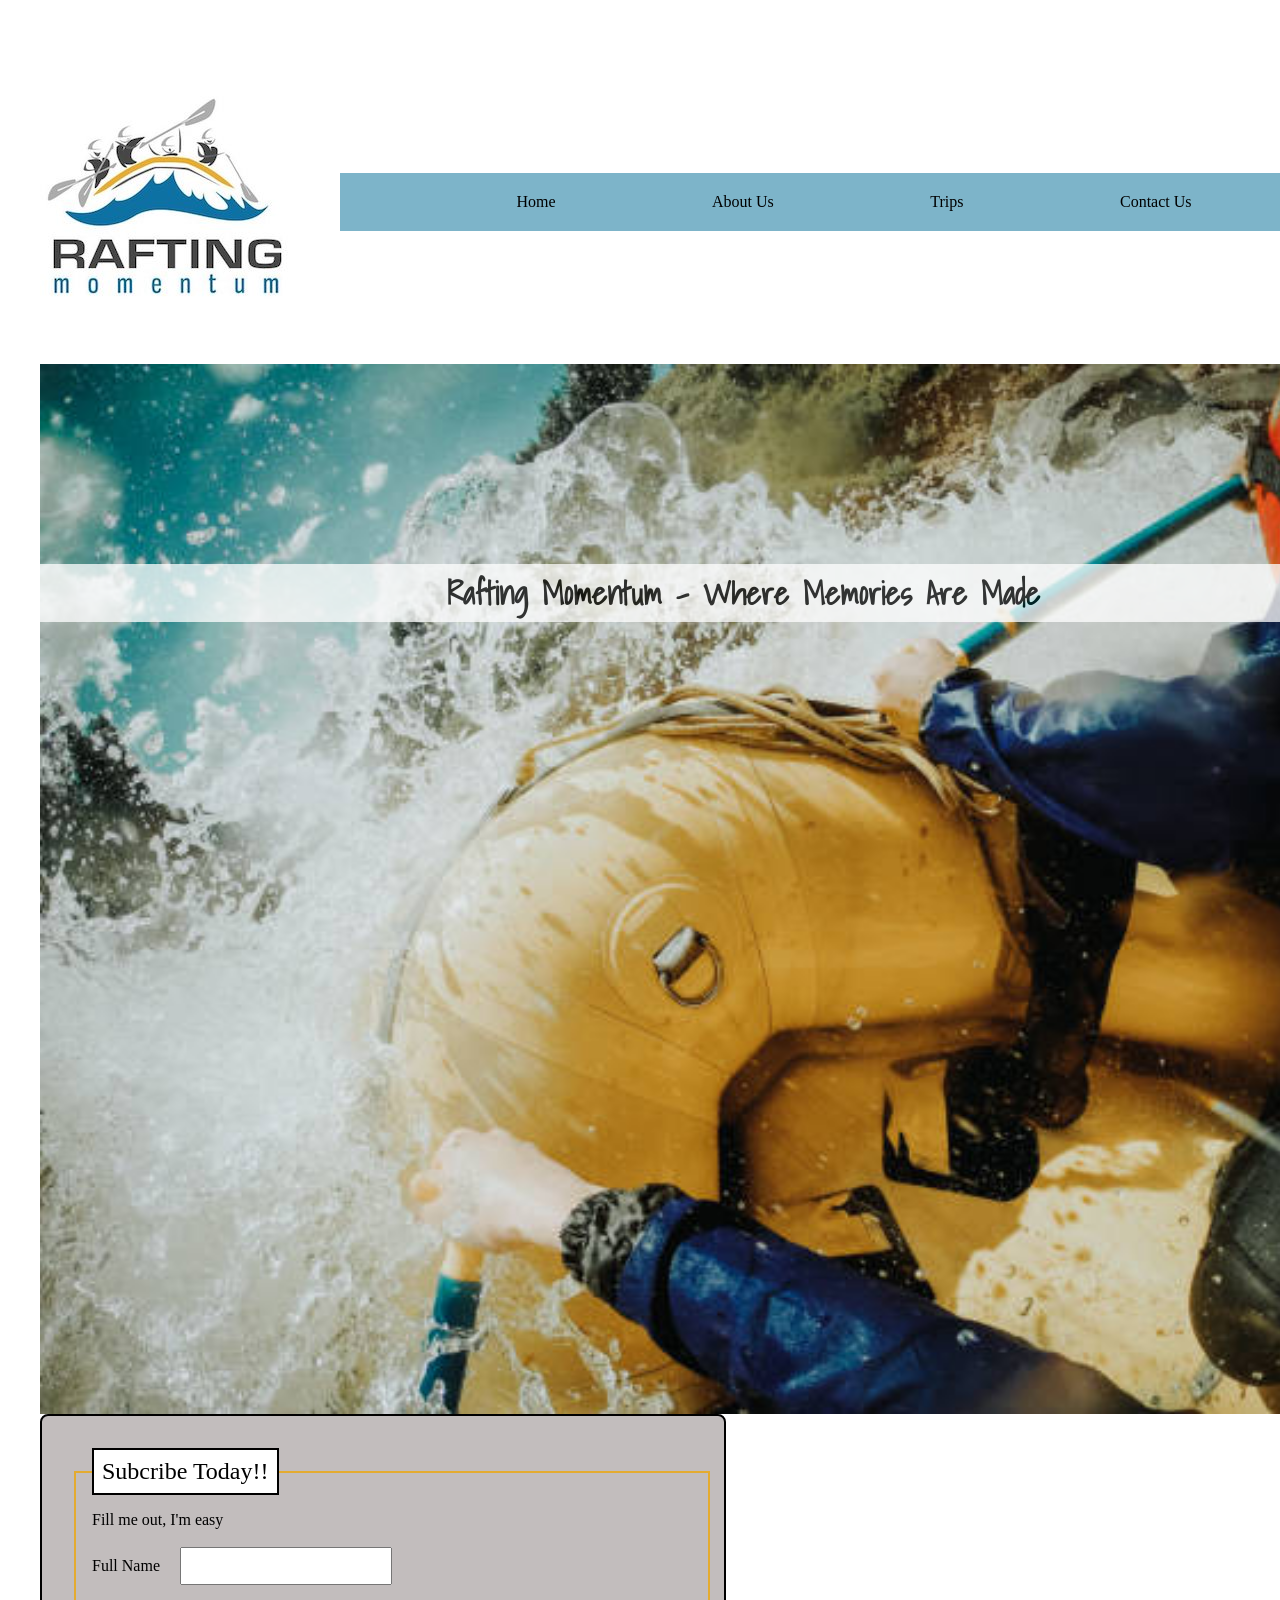
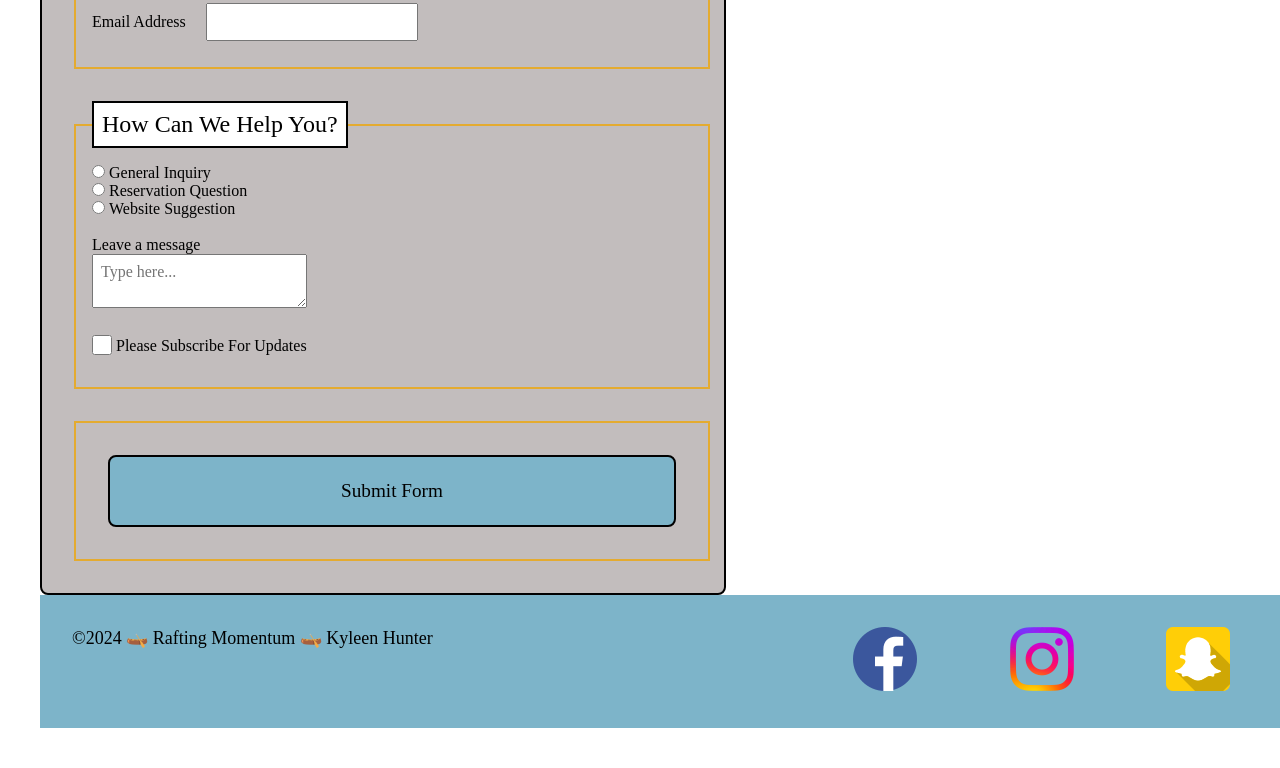
==== wwr/index.html @ 17d00bce "trips page" ====
<!DOCTYPE html>
<html lang="en-US">
<head>
    <meta charset="utf-8">
    <meta name="viewport" content="width=device-width,initial-scale=1.0">
    <title>Rafting Momentum | Home</title>
    <link rel="stylesheet" href="styles/rafting.css">
    <meta name="description" content="Home Page">
    <meta name="author" content="Kyleen Hunter">

</head>
<body>
    <header>
        <img src="images/rafting-logo.jpg" alt="Rafting website logo">
        <nav>
            <a href="index.html">Home</a>
            <a href="about.html">About Us</a>
            <a href="trips.html">Trips</a>
            <a href="contact.html">Contact Us</a>
        </nav>
    </header>
    <main>
        <div class="hero">
            <img src="images/homephoto.jpg" alt="A photo of a raft in rough waters">
            <h1>Rafting Momentum - Where Memories Are Made</h1>
        </div>
        
        <div class="grid">
            <form>
                <fieldset>
                    <legend>Subcribe Today!!</legend>
                    <p>Fill me out, I'm easy</p>
                    <div class="form-item column2">
                        <label for="fullname">Full Name</label>
                        <input type="text" id="fullname" name="fullname"><br>
                    </div>
                    <div class="form-item column2">
                        <label for="usermail">Email Address</label>
                        <input type="text" id="usermail" name="usermail">
                    </div>
                </fieldset>
                <fieldset>
                    <legend>How Can We Help You?</legend>
                    <div class="form-items column1">
                        <input type="radio" id="inquiry" name="General Inquiry">
                        <label for="inquiry">General Inquiry</label><br>
                        <input type="radio" id="reservation" name="Reservation Questions">
                        <label for="reservation">Reservation Question</label><br>
                        <input type="radio" id="suggestion" name="Website Suggestion">
                        <label for="suggestion">Website Suggestion</label><br><br>
                        <label for="feedback">Leave a message</label><br>
                        <textarea id="feedback" name="feedback" rows="2" placeholder="Type here..."></textarea>
                    </div>
                    <div class="form-items column1">
                        <input type="checkbox" id="subscription" name="subscription">
                        <label for="subscription">Please Subscribe For Updates</label>
                    </div>
                </fieldset>
                <fieldset>
                    <button type="submit">Submit Form</button>
                </fieldset>
            </form>
        </div>
    </main>
    <footer>
        <p>©️2024 🛶 Rafting Momentum 🛶 Kyleen Hunter</p><br>
        <nav class="sociallinks"></nav>
        <a href="https://facebook.com">
            <img src="images/facebooklogo.webp" alt="Facebook logo">
        </a>
        <a href="https://instagram.com">
            <img src="images/instagramlogo.webp" alt="Instagram logo">
        </a>
        <a href="https://snapchat.com">
            <img src="images/snapchatlogo.webp" alt="Snapchat logo">
        </a>
    </footer>
</body>
</html>
---- wwr/styles/rafting.css ----
@import url('https://fonts.googleapis.com/css2?family=Shadows+Into+Light&family=Oswald&display=swap');

:root{
    --primary-color: #606060;
    --secondary-color: #7DB4C9;
    --accent1-color: #326E8B;
    --accent2-color: #E4AB30;
    --heading-font: 'Shadows Into Light', serif;
    --paragraph-font: 'Oswald', serif;
    --nav-background-color: black;
    --nav-link-color: lightgrey;
    --nav-hover-link-color: white;
    --nav-hover-background-color: #E4AB30;
    font-family: var(--Oswald);
    max-width: 960px;
    padding: 20px;
}
* {
    margin: 0;
    padding: 0;
}
h1, h2, h3, h4, h5, h6{
    font-family: var(--heading-font);
    color: var(--accent1-color);
}
.hero p{
    padding: 25px;
    width: 1400px;
    font-size: large;
}
body{
    font-family: var(--Oswald);
    max-width: 960px;
    padding: 20px;
}
div {
    position: relative;
}
.hero h1{
    position: absolute;
    background-color: white;
    width: 1400px;
    padding: 3px;
    opacity: .75;
    color: black;
    top: 200px;
    text-align: center;
    font-size: xx-large;
}
.hero article{
    position: absolute;
    background-color: white;
    align-self: center;
    opacity: .75;
    width: 1400px;
    top: 850px;
    left: 0px;
    right: 100px;
    font-size: x-large;
}

.hero img{
    position: relative;
    display: block;
    width: 1400px;
    height: auto;
}
.hero article img{
    float: right;
    align-self: center;
    width: 250px;
    padding: 3px;
    right: 50px;

}
header{
    display: grid;
    grid-template-columns: 300px 1028px;
    align-items: center;

}

header nav {
    justify-content: space-evenly;
    display: flex;
    text-align: right;
    background-color: var(--secondary-color);
    padding: 20px;
}
header nav a {
    color: black;
}
section p{
    text-align: left;
    font-size: large;
    width: 1400px;
}
section {
    max-width: 1400px;
}
figcaption {
    justify-content: center;
    display: flex;
}
footer {
    /*justify-content: space-evenly;
    display: flex;
    text-align: right;
    background-color: var(--secondary-color);
    padding: 20px;
    grid-template-columns: 300px 1200px;*/
    display: grid;
    grid-template-columns: 3fr 1fr 1fr 1fr 1fr 1fr;
    grid-template-rows: 1fr;
    padding: 2rem;
    font-size: large;
    width: 1250px;
    background-color: var(--secondary-color);
}
footer nav a img {
    color: black;
    text-align: left;
    text-decoration: none;
    display: grid;
    grid-column: 1;

}
.adventure h2{
    text-align: left;
    padding: 2rem 0;
    width: 1300px;
}
.adventure div {
    display: flex;
    flex-flow: row;
}
.adventure figure {
    border: black solid;
    padding: 0px;
    margin: 20px;
    width: 1400px;

}
.adventure figure img {
    max-height: 200px;
}
.adventure figcaption {
    background-color: #326E8B;
    color: whitesmoke;
    padding: 2px;
    text-align: center;
}
a {
    text-decoration: none;
    color: black;
}
body {
    width: 1350px;
}
.images {
    width: 1250px;
    display: flex;
    justify-content: space-around;
}
.images figcaption {
    color: black;
    width: 250px;
}
.grid{
    display: grid;
    grid-template-columns: 1fr 1fr;
    justify-content: space-evenly;
    color: black;
}
.grid iframe {
    display: flex;
    flex-direction: column;
    width: 400px;
    height: 310px;
    grid-row: 3;
    border: 5px solid var(--accent2-color);
    border-radius: 0.5rem;
}
.grid h1 {
    font-size: xx-large;
    grid-row: 1;
    margin: 0.5em;
    width: 500px;
    top: 10px;
    text-align: left;
    color: #326E8B;
    background-color: white;
    padding: 2rem;
}
.grid article {
    display: flex;
    flex-direction: column;
    flex: 1;
    gap: inherit;
    width: 575px;
    height: 750px;
    top: 400px;
    left: 75px;
    right: 70px;
    font-size: large;
    background-color: #c2bdbd;
    opacity: .75;
    padding: .75rem;
    border: 2px solid black;
    border-radius: 0.5rem;
}
.grid section p {
    width: 300px;
    display: flex;
    flex-direction: column;
    margin-top: 2rem;
    color: black;
    font-size: larger;
}
.grid section h1 {
    color: black;
}
.grid section {
    max-width: 800px;
}
form {
    width: 650px;
    height: 745px;
    padding: 1rem;
    border: 2px solid black;
    border-radius: 0.5rem;
    background-color: #c2bdbd;
    display: grid;
    justify-content: left;
}
fieldset {
    display: grid;
    width: 600px;
    grid-gap: 0.5rem;
    margin: 1rem;
    border: 2px solid var(--accent2-color);
    padding: 1rem;
}
legend {
    border: 2px solid black;
    padding: 0.5rem;
    font-size: 1.5em;
    background-color: white;
}
label, input, button, select, textarea {
    font-family: Georgia, 'Times New Roman', Times, serif;
    font-size: 1rem;
}
label {
    text-align: left;
    padding-right: 1rem;
}
input, select, textarea {
    padding: 0.5rem;
    font-size: medium;
}
input[type="checkbox"] {
    width: 20px;
    height: 20px;
    vertical-align: bottom;
}
button {
    margin: 1rem;
    padding: 0.5rem;
    font-size: larger;
    background-color: #7DB4C9;
    color: black;
    border-radius: 0.5rem;
    border: 2px solid black;
}
button:hover {
    color: #7DB4C9;
    background-color: black;
}
table {
    border-collapse: collapse;
    border: 2px solid black;
    width: 1300px;
    font-family: Georgia, 'Times New Roman', Times, serif;
    font-size: large;
    padding: 10px;
    letter-spacing: 1px;
}
.center {
    margin-left: auto;
    margin-right: auto;
}
tfoot {
    background-color: #7DB4C9;
    color: black;
    font-weight: bold;
}
tbody > tr:nth-of-type(odd) {
    background-color: white;
}
th, td {
    border: 1px solid var(--primary-color);
    padding: 10px;
}
.images_trip {
    border: 2px;
    background-color: #606060;
    color: white;
    padding: 20px;
    margin: 10px;
    column-gap: 10px;
    width: 1250px;
    display: grid;
    grid-template-columns: 1fr 1fr;
    grid-template-rows: 400px 40px 100px 400px 40px 100px;
}
.imges1_trip {
    grid-column: 1;
    grid-row: 1;
    justify-self: center;
}
.images2_trip {
    grid-column: 2;
    grid-row: 1;
    justify-self: center;
}
.images3_trip {
    grid-column: 1/3;
    grid-row: 4;
    justify-self: center;
}
.text1_trip {
    font-size: large;
    color: white;
    justify-self: center;
    grid-column: 1;
    grid-row: 3;
}
.text2_trip {
    font-size: large;
    color: white;
    justify-self: center;
    grid-column: 2;
    grid-row: 3;
}
.text3_trip {
    font-size: large;
    color: white;
    justify-self: center;
    grid-column: 1/3;
    grid-row: 6;
}
.text4_trip {
    font-size: xx-large;
    color: white;
    justify-self: center;
    grid-column: 1;
    grid-row: 2;
}
.text5_trip {
    font-size: xx-large;
    color: white;
    justify-self: center;
    grid-column: 2;
    grid-row: 2;
}
.text6_trip {
    font-size: xx-large;
    color: white;
    justify-self: center;
    grid-column: 1/3;
    grid-row: 5;
}
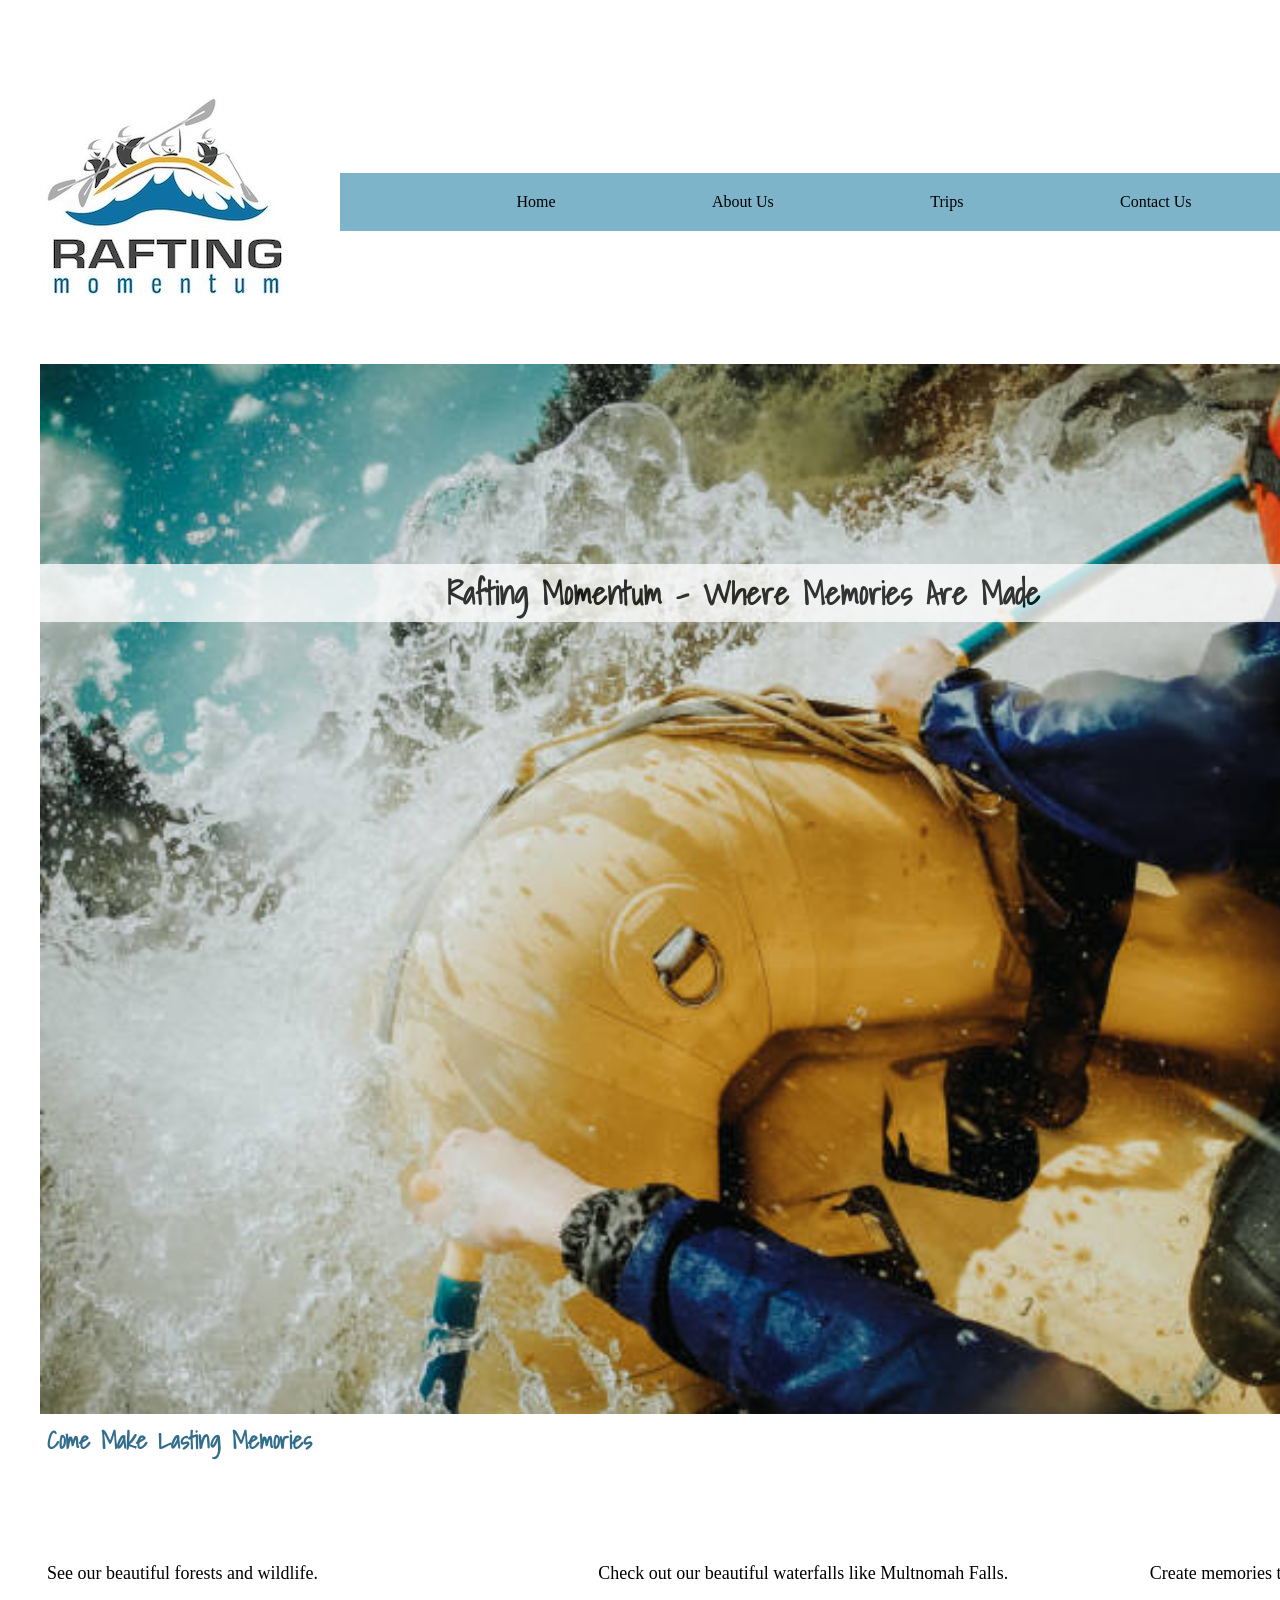
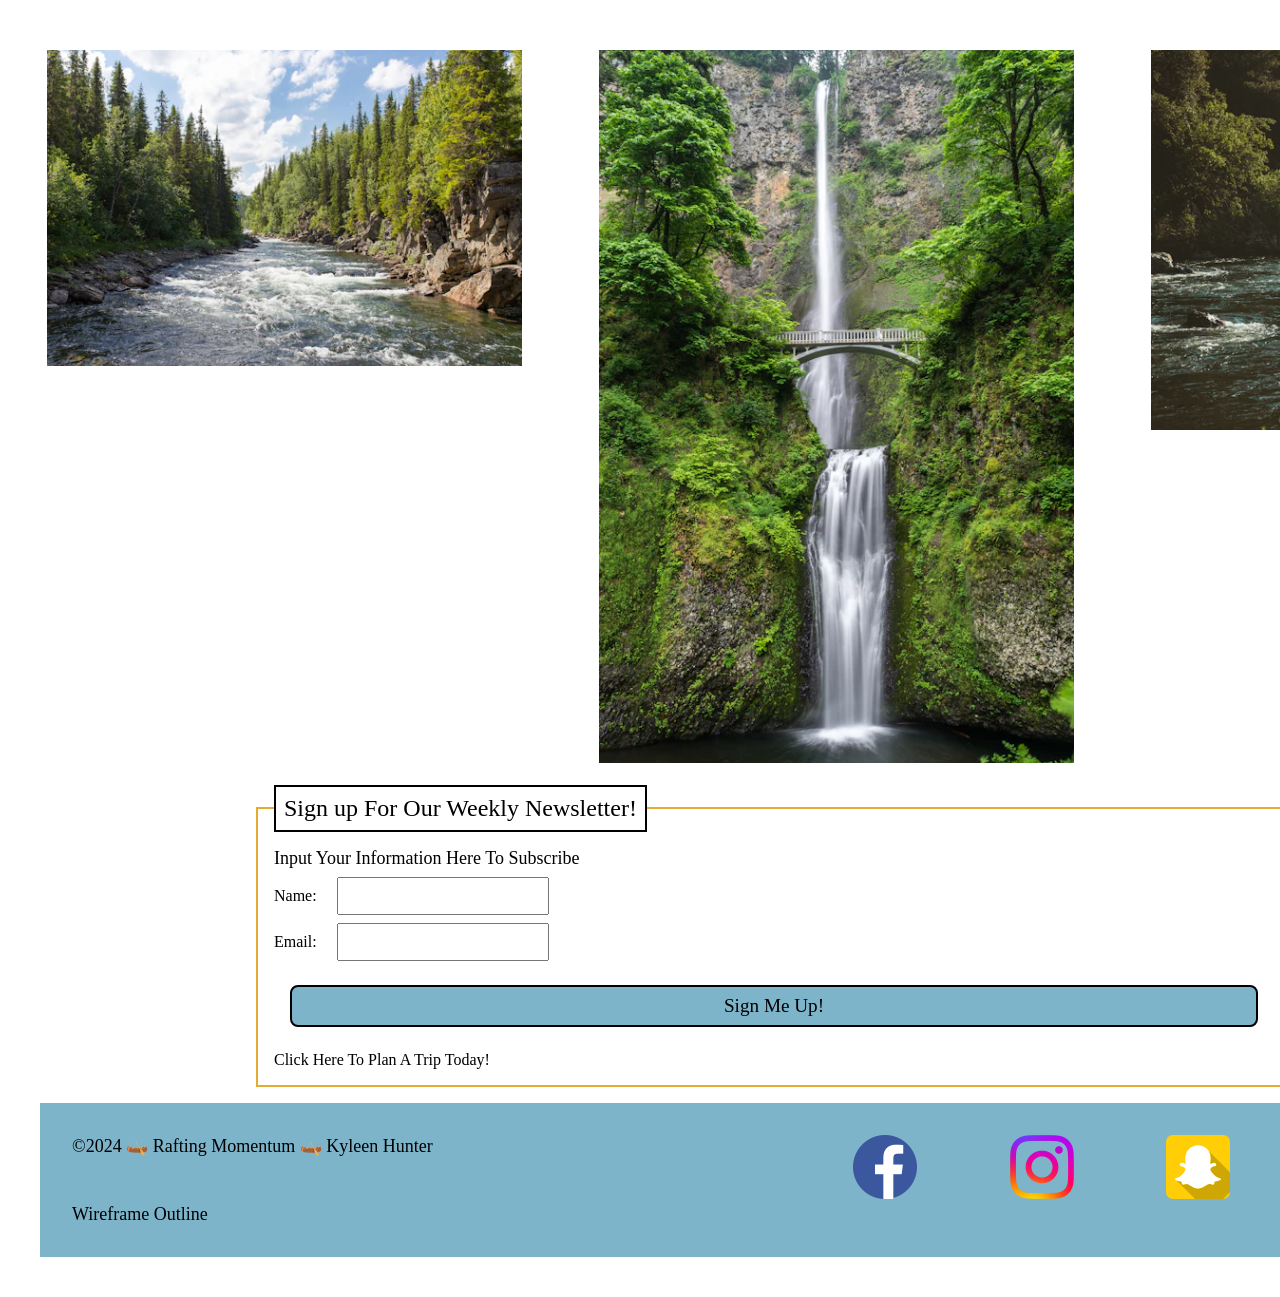
==== commit d940db8e: "final" ====
--- a/wwr/index.html
+++ b/wwr/index.html
@@ -24,43 +24,47 @@
             <img src="images/homephoto.jpg" alt="A photo of a raft in rough waters">
             <h1>Rafting Momentum - Where Memories Are Made</h1>
         </div>
-        
-        <div class="grid">
-            <form>
-                <fieldset>
-                    <legend>Subcribe Today!!</legend>
-                    <p>Fill me out, I'm easy</p>
-                    <div class="form-item column2">
-                        <label for="fullname">Full Name</label>
-                        <input type="text" id="fullname" name="fullname"><br>
-                    </div>
-                    <div class="form-item column2">
-                        <label for="usermail">Email Address</label>
-                        <input type="text" id="usermail" name="usermail">
-                    </div>
-                </fieldset>
-                <fieldset>
-                    <legend>How Can We Help You?</legend>
-                    <div class="form-items column1">
-                        <input type="radio" id="inquiry" name="General Inquiry">
-                        <label for="inquiry">General Inquiry</label><br>
-                        <input type="radio" id="reservation" name="Reservation Questions">
-                        <label for="reservation">Reservation Question</label><br>
-                        <input type="radio" id="suggestion" name="Website Suggestion">
-                        <label for="suggestion">Website Suggestion</label><br><br>
-                        <label for="feedback">Leave a message</label><br>
-                        <textarea id="feedback" name="feedback" rows="2" placeholder="Type here..."></textarea>
-                    </div>
-                    <div class="form-items column1">
-                        <input type="checkbox" id="subscription" name="subscription">
-                        <label for="subscription">Please Subscribe For Updates</label>
-                    </div>
-                </fieldset>
-                <fieldset>
-                    <button type="submit">Submit Form</button>
-                </fieldset>
-            </form>
-        </div>
+        <section>
+            <div class="grid_home">
+                <div class="heading">
+                    <h2>Come Make Lasting Memories</h2>
+                </div>
+                    <div class="text_home">
+                    <p>See our beautiful forests and wildlife.</p>
+                    <p>Check out our beautiful waterfalls like Multnomah Falls.</p>
+                    <p>Create memories that last a lifetime!</p>
+                </div>
+                <div class="img1_home">
+                    <img src="images/dalles.webp" width = 475 alt="Beautiful layout of a rafting trail">
+                </div>
+                <div class="img2_home">
+                    <img src="images/waterfall.webp" width = 475 alt="Multnomah Falls">
+                </div>
+                <div class="img3_home">
+                    <img src="images/columbia.webp" width = 475 alt="A photo of a raft on the bank">
+                </div>
+            </div>
+        </section>
+        <section>
+            <div class="home_form">
+            <fieldset>
+                <legend>Sign up For Our Weekly Newsletter!</legend>
+                <p>Input Your Information Here To Subscribe</p>
+                <div>
+                    <label for="fullname">Name:</label>
+                    <input type="text" id="fullname" name="fullname"><br>
+                </div>
+                <div>
+                    <label for="usermail">Email:</label>
+                    <input type="text" id="usermail" name="usermail">
+                </div>
+                <button type="submit">Sign Me Up!</button>
+                <div>
+                    <a href="trips.html" target="trips.html">Click Here To Plan A Trip Today!</a>
+                </div>
+            </fieldset>
+            </div>
+        </section>
     </main>
     <footer>
         <p>©️2024 🛶 Rafting Momentum 🛶 Kyleen Hunter</p><br>
@@ -74,6 +78,7 @@
         <a href="https://snapchat.com">
             <img src="images/snapchatlogo.webp" alt="Snapchat logo">
         </a>
+        <a href="images/home-wireframe.jpg">Wireframe Outline</a>
     </footer>
 </body>
 </html>
--- a/wwr/styles/rafting.css
+++ b/wwr/styles/rafting.css
@@ -370,4 +370,45 @@
     justify-self: center;
     grid-column: 1/3;
     grid-row: 5;
+}
+.text_home {
+    grid-column: span 3;
+    grid-row: 2;
+}
+.img1_home {
+    grid-column: 1;
+    grid-row: 3;
+}
+.img2_home {
+    grid-column: 2;
+    grid-row: 3;
+}
+.img3_home {
+    grid-column: 3;
+    grid-row: 3;
+}
+.grid_home {
+    display: grid;
+    grid-template-columns: 550px 550px 550px;
+    grid-template-rows: 75px 150px 1fr;
+    gap: 2px;
+    justify-content: space-evenly;
+    margin: 5px;
+    padding: 2px;
+}
+.form-items {
+    display: grid;
+    align-items: center;
+    color: black;
+}
+.home_form {
+    margin-left: 200px;
+    width: 1500px;
+}
+.home_form p {
+    width: 1000px;
+}
+.text_home {
+    display: flex;
+    align-items: center;
 }
